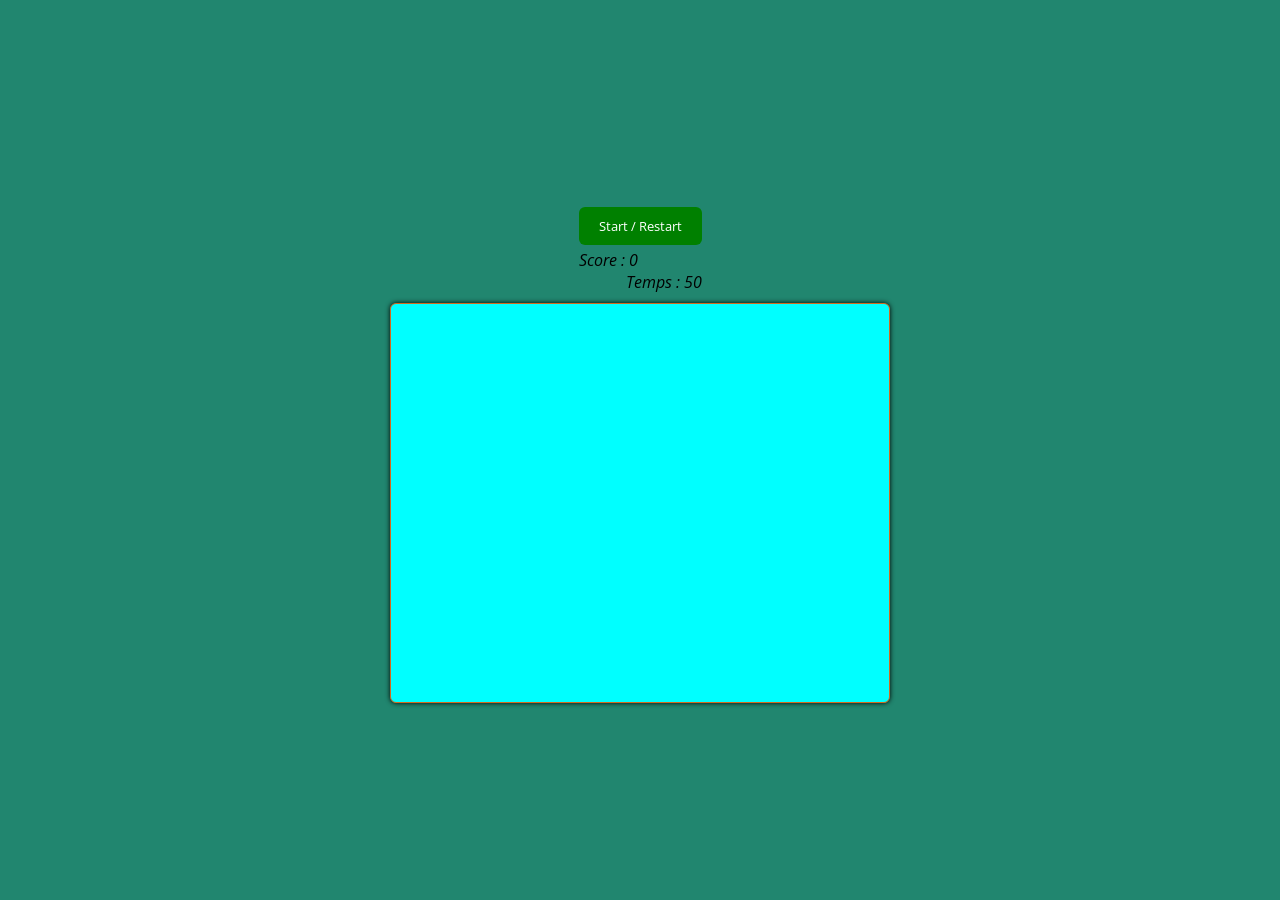
==== index.html @ 10b69441 "jeux" ====
<!DOCTYPE html>
<html lang="fr">
<head>
    <meta charset="UTF-8" />
    <meta name="viewport" content="width=device-width, initial-scale=1.0" />
    <title>Jeu en JS</title>
    <link rel="stylesheet" href="style.css" />
</head>
<body>

    <!-- Barre du haut : bouton + score à gauche + temps à droite -->
    <div class="top_bar">
        <button class="start_btn">Start / Restart</button>

        <div class="infos_left">
            <div class="score">Score : 0</div>
        </div>

        <div class="infos_right">
            <div class="time">Temps : 50</div>
        </div>
    </div>

    <!-- Zone de jeu -->
    <div class="contrainer"></div>

    <script src="script.js"></script>
</body>
</html>
---- style.css ----
/* Police d'écriture */
@import url('https://fonts.googleapis.com/css2?family=Mozilla+Text:wght@200..700&family=Open+Sans:ital,wght@1,300..800&display=swap');

*{
  margin: 0;
  padding: 0;
  box-sizing: border-box;
  font-family: "Open Sans", sans-serif;
}
body{
    display: flex;
    flex-direction: column;
    align-items: center;
    justify-content: center;
    min-height: 100vh;
    background: #21866f;
    gap: 10px;
    padding-top: 10px;
}
.chronometre{
    background-color: #fff;
    padding: 10px;
    border-radius: 6px;
    width: 400px;
    text-align: center;
}
.tim{
    margin: auto;
    width: 100%;
    border: 1px solid #999;
    border-radius: 6px;
    padding: 5px 0;
    text-align: center;
    font-size: 35px;
    font-weight: 400;
    margin-bottom: 10px;

}
.game{
    width: 500px;   
    display: grid;
    grid-template-columns: 1fr 1fr 1fr;
    align-items: start;
}
.start_btn{
    justify-self: center; 
    padding: 10px 20px;
    margin-bottom: 4px;
    background-color: green;
    border: 0;
    color: white;
    border-radius: 6px;
    cursor: pointer;
}
.infos_left{
    justify-self: left;
    text-align: left;
    font-style: italic;
}
.infos_right{
    justify-self: right;
    text-align: right;
    font-style: italic;
}

.contrainer{
    height: 400px;
    width: 500px;
    border: 1px solid chocolate;
    cursor: crosshair;
    position: relative;
    background-color: aqua;
    box-shadow: 0 0 5px black;
    border-radius: 6px;
    overflow: hidden;

    display: flex;
    justify-content: center;
    align-items: center;
    font-size: 32px;
    font-weight: bold;
}

.alien{ 
    height: 50px;
    width: 60px;
    position: absolute;
    transition: 0.25s;
    animation: animateTarget 10s infinite;
}

.person{
    height: 50px;
    width: 60px;
    position: absolute;
    transition: 0.25s;
    animation: animateTarget 12s infinite;
}

@keyframes animateTarget{
    to{
        transform: translateY(-200px) rotate(0 deg);
    }
}
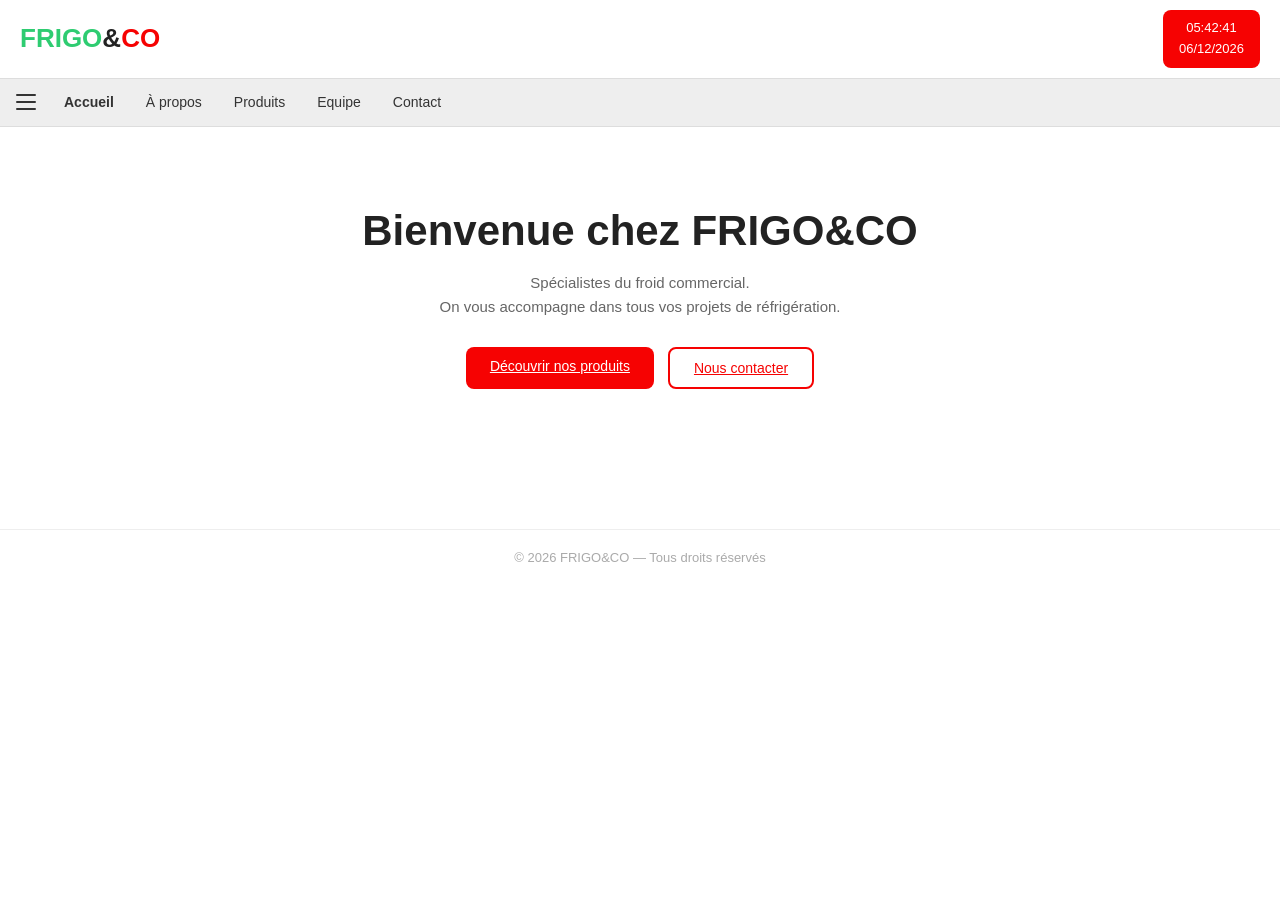
==== commit cacf4001: "oulalala" ====
--- a/index.html
+++ b/index.html
@@ -1,29 +1,68 @@
 <!DOCTYPE html>
 <html lang="fr">
 <head>
-    <meta charset="UTF-8" />
-    <meta name="viewport" content="width=device-width, initial-scale=1.0" />
-    <title>Jeu en JS</title>
-    <link rel="stylesheet" href="style.css" />
+  <meta charset="UTF-8" />
+  <title>FRIGO&CO</title>
+  <link rel="stylesheet" href="index/index.css">
+  <link rel="stylesheet" href="navbar.css">
+  <script src="index/horloge.js"defer></script>
+
 </head>
 <body>
 
-    <!-- Barre du haut : bouton + score à gauche + temps à droite -->
-    <div class="top_bar">
-        <button class="start_btn">Start / Restart</button>
+  <!-- HEADER -->
+  <header>
 
-        <div class="infos_left">
-            <div class="score">Score : 0</div>
-        </div>
-
-        <div class="infos_right">
-            <div class="time">Temps : 50</div>
-        </div>
+    <!-- Logo -->
+    <div class="logo">
+      <span class="frigo">FRIGO</span><span style="color:#222">&</span><span class="co">CO</span>
     </div>
 
-    <!-- Zone de jeu -->
-    <div class="contrainer"></div>
+    <!-- Horloge : les id "heure" et "date" sont mis à jour par le JavaScript -->
+    <div class="horloge">
+      <div id="heure">00:00:00</div>
+      <div id="date">00/00/0000</div>
+    </div>
 
-    <script src="script.js"></script>
+  </header>
+
+  <!-- NAVIGATION -->
+  <nav>
+
+    <!-- Icône hamburger (3 traits) -->
+    <div class="hamburger">
+      <span></span>
+      <span></span>
+      <span></span>
+    </div>
+
+    <!-- Liens -->
+    <ul>
+        <li><a href="index.html"><b>Accueil</b></a></li>
+        <li><a href="../a_propos/a_propos.html">À propos</a></li>
+        <li><a href="../produits/produit.html">Produits</a></li>
+        <li><a href="../equipe/equipe.html">Equipe</a></li>
+        <li><a href="../Formulaire + jeux/form.html">Contact</a></li>
+    </ul>
+
+  </nav>
+
+  <!-- CONTENU -->
+<main>
+    <h1>Bienvenue chez <span>FRIGO&CO</span></h1>
+    <p>Spécialistes du froid commercial.<br>
+       On vous accompagne dans tous vos projets de réfrigération.</p>
+    
+    <div class="boutons">
+        <a href="../produits/produit.html" class="btn-rouge">Découvrir nos produits</a>
+        <a href="../Formulaire + jeux/form.html" class="btn-blanc">Nous contacter</a>
+    </div>
+</main>
+
+  <!-- FOOTER -->
+  <footer>
+    © 2026 FRIGO&CO — Tous droits réservés
+  </footer>
+
 </body>
 </html>
--- a/index/index.css
+++ b/index/index.css
@@ -0,0 +1,62 @@
+  /* On remet tout à zéro */
+    * {
+      margin: 0;
+      padding: 0;
+      box-sizing: border-box;
+    }
+
+    /* Fond blanc  */
+    body {
+      font-family: Arial, sans-serif;
+      background-color: white;
+    }
+
+    main {
+      padding: 80px 20px;
+      text-align: center;
+    }
+
+    main h1 {
+      font-size: 42px;
+      margin-bottom: 16px;
+      color: #222;
+    }
+
+    main p {
+      font-size: 15px;
+      color: #666;
+      max-width: 480px;
+      margin: 0 auto 28px auto;
+      line-height: 1.6;
+    }
+
+    /* Les deux boutons côte à côte */
+    .boutons {
+      display: flex;
+      justify-content: center;
+      gap: 14px;
+    }
+
+    /* Bouton rouge plein */
+    .btn-rouge {
+      background-color: #f60202;
+      color: white;
+      padding: 11px 24px;
+      border: none;
+      border-radius: 8px;
+      font-size: 14px;
+      cursor: pointer;
+    }
+
+    /* Bouton blanc avec bordure rouge */
+    .btn-blanc {
+      background-color: white;
+      color:#f60202;
+      padding: 11px 24px;
+      border: 2px solid #f60202;
+      border-radius: 8px;
+      font-size: 14px;
+      cursor: pointer;
+    }
+
+    
--- a/navbar.css
+++ b/navbar.css
@@ -0,0 +1,104 @@
+/* ====================== NAVBAR ====================== */
+
+/* Barre de navigation principale */
+nav {
+    background-color: #eeeeee;
+    padding: 0 16px;
+    display: flex;
+    align-items: center;
+    height: 48px;
+    border-bottom: 1px solid #ddd;
+}
+
+/* Icône Hamburger */
+.hamburger {
+    display: flex;
+    flex-direction: column;
+    gap: 5px;
+    margin-right: 14px;
+    cursor: pointer;
+}
+
+.hamburger span {
+    display: block;
+    width: 20px;
+    height: 2px;
+    background-color: #333;
+    border-radius: 2px;
+}
+
+/* Liste des liens */
+nav ul {
+    list-style: none;
+    display: flex;
+    gap: 4px;
+    margin: 0;
+    padding: 0;
+}
+
+/* Liens de navigation */
+nav ul li a {
+    text-decoration: none;
+    color: #333333;
+    font-size: 14px;
+    padding: 6px 14px;
+    transition: color 0.2s;
+}
+
+/* Effet au survol */
+nav ul li a:hover {
+    color: #f60202;
+}
+
+/* Mise en évidence de l'accueil */
+nav ul li a b {
+    font-weight: bold;
+}
+
+/* ====================== HEADER (lié à la navbar) ====================== */
+
+/* Header général */
+header {
+    background-color: white;
+    display: flex;
+    justify-content: space-between;
+    align-items: center;
+    padding: 10px 20px;
+    border-bottom: 1px solid #ddd;
+}
+
+/* Logo FRIGO&CO */
+.logo {
+    font-size: 26px;
+    font-weight: bold;
+    
+}
+
+.logo .frigo {
+    color: #2ecc71;
+}
+
+.logo .co {
+    color: #f60202;
+}
+
+/* Horloge */
+.horloge {
+    background-color: #f60202;
+    color: white;
+    padding: 8px 16px;
+    border-radius: 8px;
+    text-align: center;
+    font-size: 13px;
+    line-height: 1.6;
+}
+
+/* ---- FOOTER ---- */
+    footer {
+      text-align: center;
+      padding: 20px;
+      color: #aaa;
+      font-size: 13px;
+      border-top: 1px solid #eee;
+      margin-top: 60px;
+    }
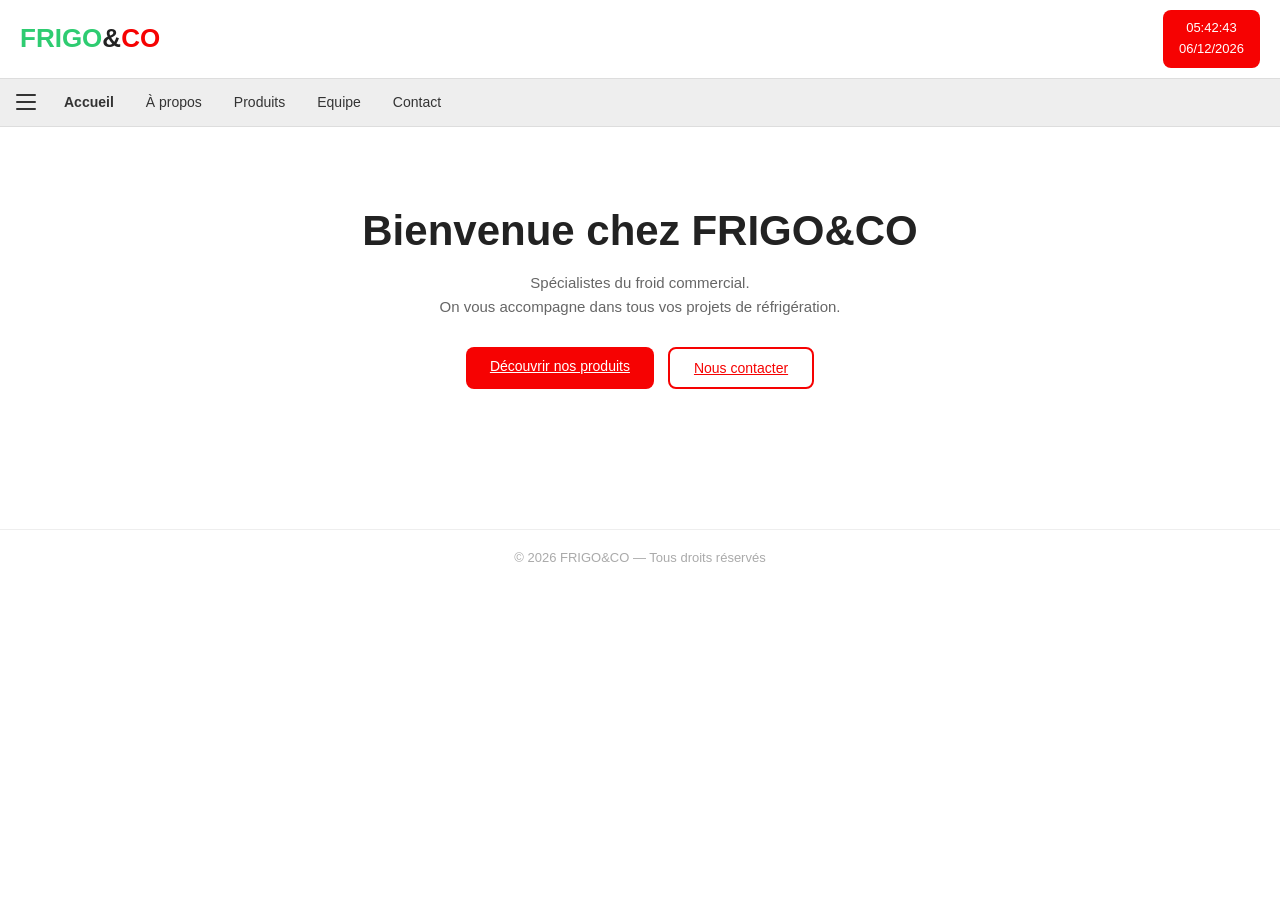
==== commit 7bf474c2: "navbar produit" ====
--- a/index.html
+++ b/index.html
@@ -54,7 +54,7 @@
        On vous accompagne dans tous vos projets de réfrigération.</p>
     
     <div class="boutons">
-        <a href="../produits/produit.html" class="btn-rouge">Découvrir nos produits</a>
+        <a href="produits/produit.html" class="btn-rouge">Découvrir nos produits</a>
         <a href="../Formulaire + jeux/form.html" class="btn-blanc">Nous contacter</a>
     </div>
 </main>
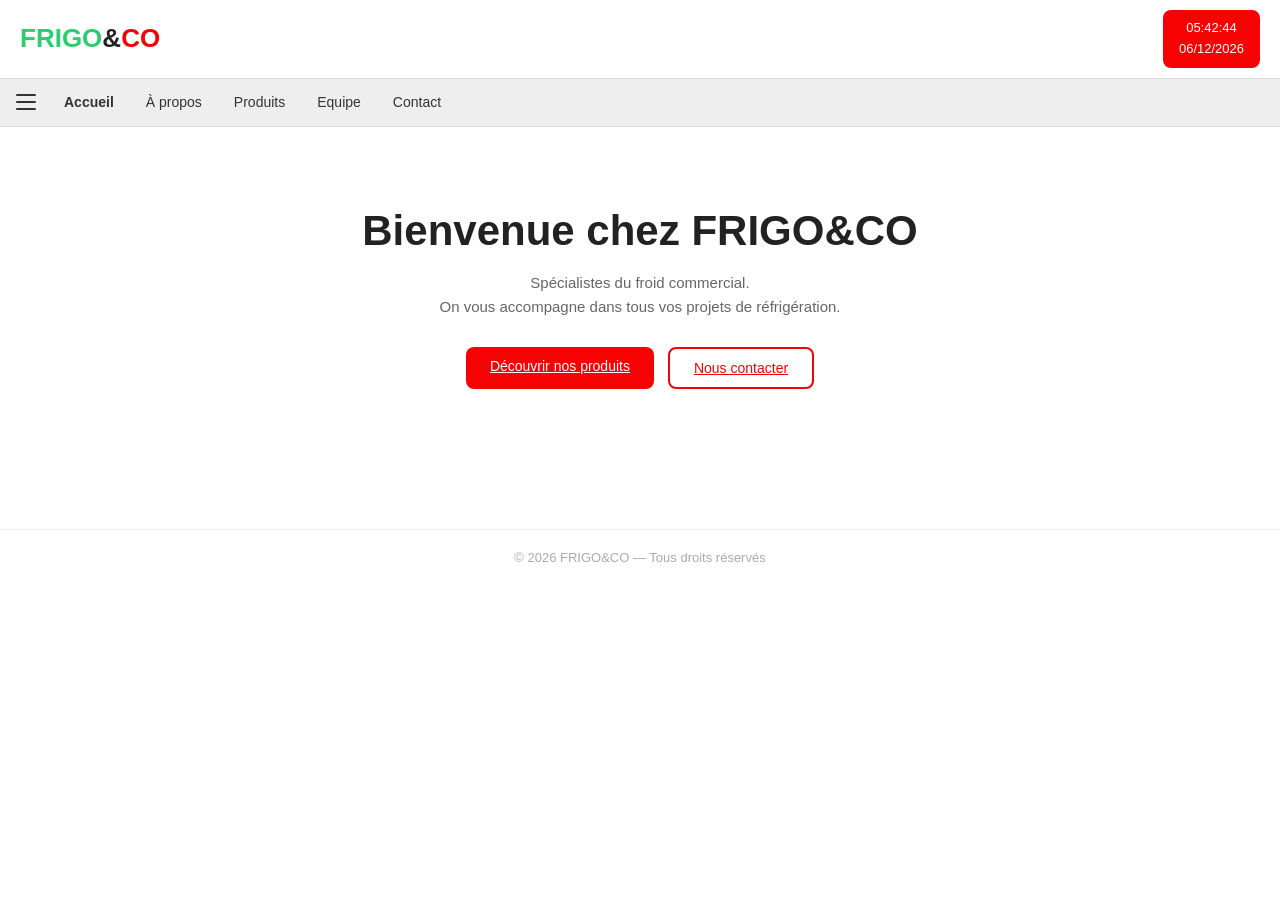
==== commit 7bc92ecd: "horloge enlevé" ====
--- a/index.html
+++ b/index.html
@@ -39,10 +39,10 @@
     <!-- Liens -->
     <ul>
         <li><a href="index.html"><b>Accueil</b></a></li>
-        <li><a href="../a_propos/a_propos.html">À propos</a></li>
-        <li><a href="../produits/produit.html">Produits</a></li>
-        <li><a href="../equipe/equipe.html">Equipe</a></li>
-        <li><a href="../Formulaire + jeux/form.html">Contact</a></li>
+        <li><a href="a_propos/a_propos.html">À propos</a></li>
+        <li><a href="produits/produit.html">Produits</a></li>
+        <li><a href="equipe/equipe.html">Equipe</a></li>
+        <li><a href="Formulaire + jeux/form.html">Contact</a></li>
     </ul>
 
   </nav>
@@ -54,7 +54,7 @@
        On vous accompagne dans tous vos projets de réfrigération.</p>
     
     <div class="boutons">
-        <a href="produits/produit.html" class="btn-rouge">Découvrir nos produits</a>
+        <a href="../produits/produit.html" class="btn-rouge">Découvrir nos produits</a>
         <a href="../Formulaire + jeux/form.html" class="btn-blanc">Nous contacter</a>
     </div>
 </main>
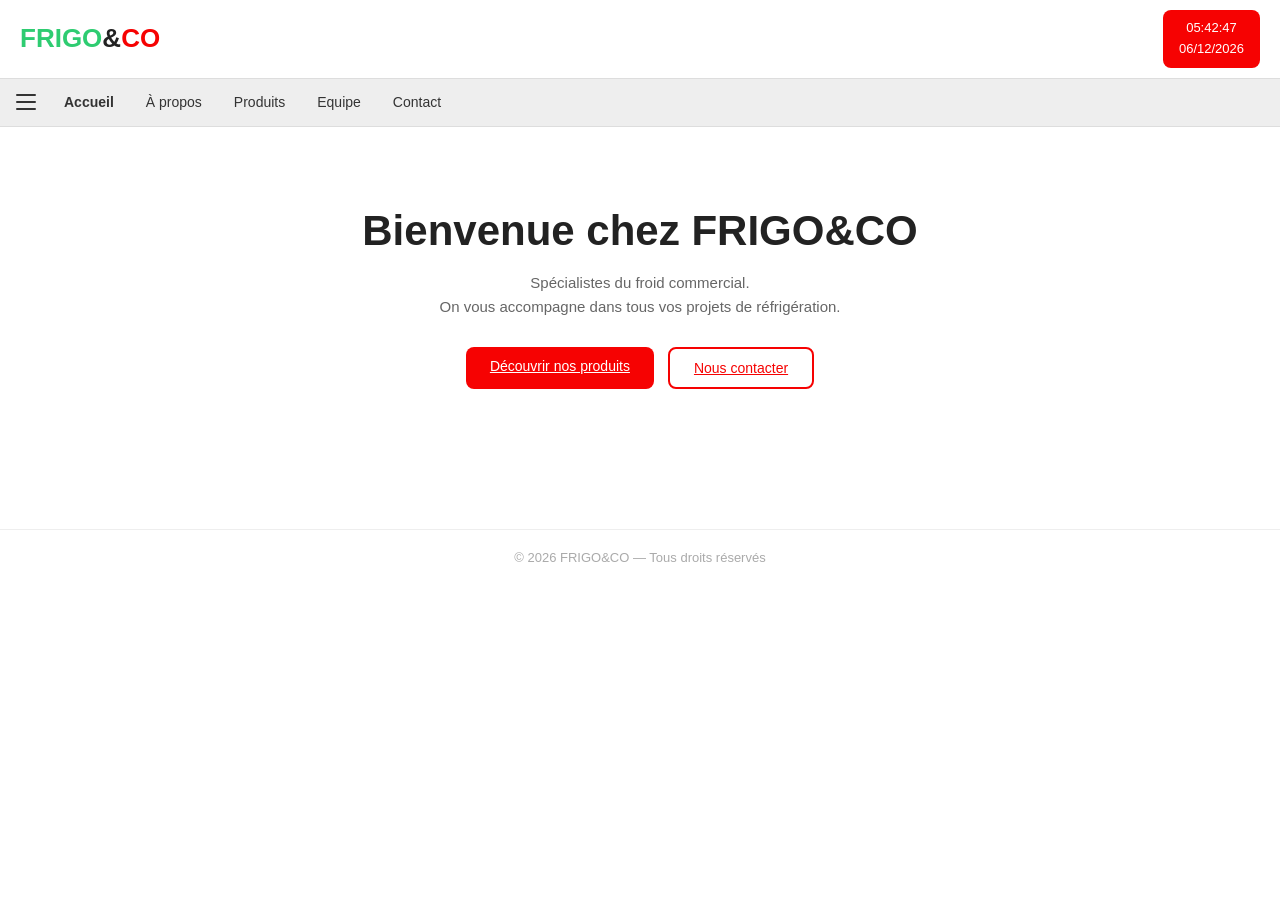
==== commit 9dc5f29f: "Merge branch 'main' of https://github.com/juleschr/projet-S2-Web-" ====
--- a/index.html
+++ b/index.html
@@ -54,7 +54,7 @@
        On vous accompagne dans tous vos projets de réfrigération.</p>
     
     <div class="boutons">
-        <a href="../produits/produit.html" class="btn-rouge">Découvrir nos produits</a>
+        <a href="produits/produit.html" class="btn-rouge">Découvrir nos produits</a>
         <a href="../Formulaire + jeux/form.html" class="btn-blanc">Nous contacter</a>
     </div>
 </main>
